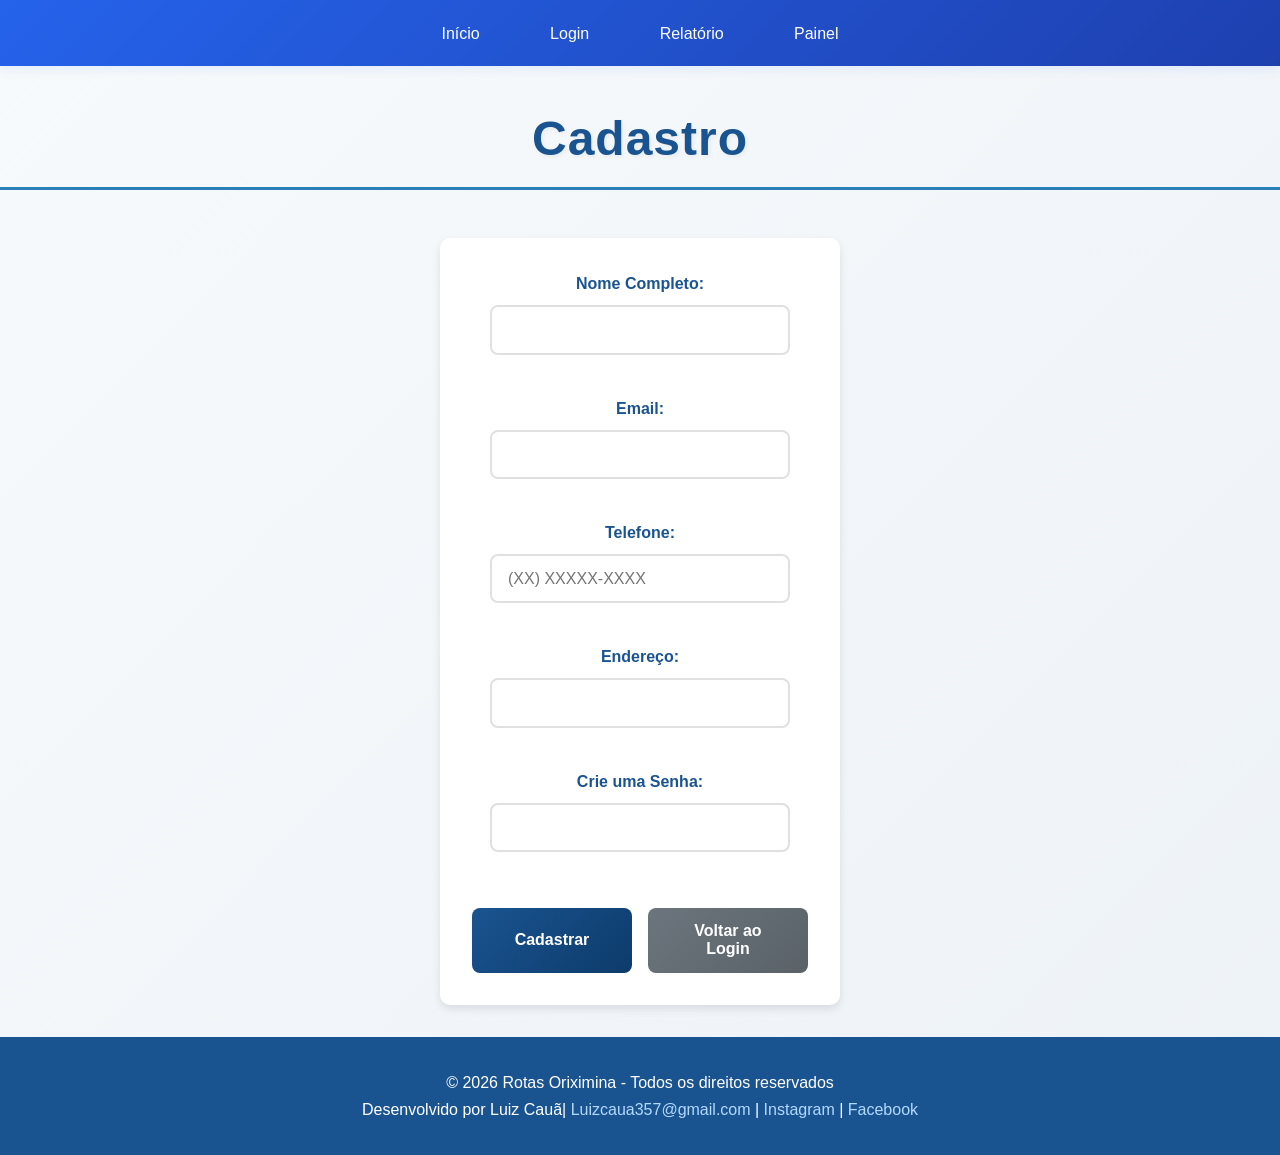
==== cadastro.html @ 0cd9c1b8 "Create cadastro.html for user registration form" ====
<!DOCTYPE html>
<html lang="pt-BR">
<head>
  <meta charset="UTF-8">
  <meta name="viewport" content="width=device-width, initial-scale=1.0">
  <title>Rotas Oriximina - Cadastro</title>
  <link rel="stylesheet" href="css/style.css">
</head>
<body>
  <header>
    <nav>
      <ul>
        <li><a href="index.html">Início</a></li>
        <li><a href="login.html">Login</a></li>
        <li><a href="relatorio.html">Relatório</a></li>
        <li><a href="painel.html">Painel</a></li>
      </ul>
    </nav>
  </header>
 
  <main>
    <h1 class="page-title">Cadastro</h1>
    <div class="form-container">
      <form class="login-form">
        <div class="form-group">
          <label for="nome">Nome Completo:</label>
          <input type="text" id="nome" name="nome" required>
        </div>
        
        <div class="form-group">
          <label for="email">Email:</label>
          <input type="email" id="email" name="email" required>
        </div>

        <div class="form-group">
          <label for="telefone">Telefone:</label>
          <input type="tel" id="telefone" name="telefone" placeholder="(XX) XXXXX-XXXX">
        </div>

        <div class="form-group">
          <label for="endereco">Endereço:</label>
          <input type="text" id="endereco" name="endereco">
        </div>


        <div class="form-group">
          <label for="senha">Crie uma Senha:</label>
          <input type="password" id="password" name="senha" required>
        </div>

        <div class="button-group">
          <button type="submit">Cadastrar</button>
          <button type="button" onclick="window.location.href='login.html'">Voltar ao Login</button>
        </div>
      </form>
    </div>
  </main>

  <footer>
    <p>
      &copy; 2026 Rotas Oriximina - Todos os direitos reservados<br>
      Desenvolvido por Luiz Cauã| 
    <a href="mailto:exemplo@educ.edu.br">Luizcaua357@gmail.com</a> |
    <a href="https://www.instagram.com/luiz.cos05/" target="_blank">Instagram</a> |
    <a href="https://www.facebook.com/profile.php?id=100088877208780" target="_blank">Facebook</a>
    </p>
  </footer>
</body>
</html>
---- css/style.css ----
* {
    margin: 0;
    padding: 0;
    box-sizing: border-box;
}
body {
    font-family: -apple-system, BlinkMacSystemFont, 'Segoe UI', 'Roboto', 'Oxygen', 'Ubuntu', 'Cantarell', sans-serif;
    line-height: 1.7;
    color: #4a5568;
    background: linear-gradient(135deg, #f7fafc 0%, #edf2f7 100%);
    min-height: 100vh;
}
header {
    background: linear-gradient(135deg, #2563eb 0%, #1e40af 100%);
    padding: 1.2rem 0;
    position: sticky;
    top: 0;
    z-index: 100;
    box-shadow: 0 2px 12px rgba(37, 99, 235, 0.1);
}
nav ul {
    list-style: none;
    display: flex;
    justify-content: center;
    gap: 2rem;
    flex-wrap: wrap;
}
nav a {
    color: white;
    text-decoration: none;
    font-weight: 500;
    padding: 0.6rem 1.2rem;
    transition: all 0.3s cubic-bezier(0.4, 0, 0.2, 1);
    border-radius: 6px;
}
nav a:hover {
    background-color: rgba(255, 255, 255, 0.1);
    transform: translateY(-2px);
}
.banner {
    background: linear-gradient(135deg, #1a5490, #124a70);
    color: white;
    padding: 3rem 2rem;
    text-align: center;
    margin-bottom: 2rem;
}
.login-header {
    background: linear-gradient(135deg, #1a5490, #124a70);
    color: white;
    padding: 3rem 2rem;
    text-align: center;
    margin-bottom: 2rem;
}
h1 {
    color: #ffffff;
    margin-bottom: 1.5rem;
    border-bottom: 3px solid #2980b9;
    padding-bottom: 0.5rem;
}
h2 {
    color: #2980b9;
    margin-top: 1.5rem;
    margin-bottom: 1rem;
}
h3 {
    color: #ffffff;
    margin-bottom: 1.5rem;
    border-bottom: 3px solid #2980b9;
    padding-bottom: 0.5rem;
}
.cards {
    display: grid;
    grid-template-columns: repeat(auto-fit, minmax(250px, 1fr));
    gap: 2rem;
    margin: 2rem 0;
}
.card {
    background-color: white;
    padding: 1.5rem;
    border-radius: 10px;
    box-shadow: 0 4px 8px rgba(0, 0, 0, 0.1);
    transition: transform 0.3s ease, box-shadow 0.3s ease;
    text-align: center;
    border-top: 5px solid #2980b9;
}
.card:hover {
    transform: translateY(-10px);
    box-shadow: 0 8px 16px rgba(0, 0, 0, 0.2);
}
.card h2 {
    margin-bottom: 1rem;
    color: #1a5490;
}
.card img {
    width: auto;
    height: 200px;
    object-fit: cover;
    border-radius: 15px;
    margin-bottom: 1rem;
}
.card p {
    margin-bottom: 1.5rem;
    color: #666;
}

input {
    width: auto;
    padding: 0.75rem;
    margin-bottom: 1rem;
    border: 1px solid #ccc;
    border-radius: 5px;
}

label {
    display: block;
    margin-bottom: auto;
    font-weight: bold;
    color: #333;
}
button {
 background-color: #1a5490;
 color: white;
border: none;
padding: 0.75rem 1.5rem;
border-radius: 5px;
 cursor: pointer;
font-size: 1rem;
 transition: background-color 0.3s ease;
}
button:hover {
    background-color: #0d3b6b;
}
.form-container {
    display: flex;
    justify-content: center;
    align-items: center;
    min-height: 70vh;
    padding: 2rem;
}
.login-form {
    background-color: white;
    padding: 2rem;
    border-radius: 10px;
    box-shadow: 0 4px 8px rgba(0, 0, 0, 0.1);
    max-width: 400px;
    width: 100%;
    text-align: center;
}
.form-group {
    margin-bottom: 1.5rem;
    display: flex;
    flex-direction: column;
    align-items: center;
}
.form-group label {
    margin-bottom: 0.5rem;
    font-weight: bold;
    color: #1a5490;
}
.form-group input {
    width: 100%;
    max-width: 300px;
    padding: 0.85rem 1rem;
    border: 2px solid #e0e0e0;
    border-radius: 8px;
    font-size: 1rem;
}
.form-group input:focus {
    outline: none;
    border-color: #1a5490;
    background-color: white;
    box-shadow: 0 0 0 3px rgba(26, 84, 144, 0.1);
}
.button-group {
    display: flex;
    gap: 1rem;
    justify-content: center;
    margin-top: 2.5rem;
    flex-wrap: wrap;
}
.button-group button {
    flex: 1;
    max-width: 170px;
    padding: 0.9rem 1.5rem;
    font-weight: bold;
    font-size: 1rem;
    border-radius: 8px;
    border: none;
    cursor: pointer;
    transition: all 0.3s ease;
}
.button-group button[type="submit"] {
    background: linear-gradient(135deg, #1a5490 0%, #0d3b6b 100%);
    color: white;
}
.button-group button[type="submit"]:hover {
    background: linear-gradient(135deg, #0d3b6b 0%, #082856 100%);
    transform: translateY(-2px);
    box-shadow: 0 8px 20px rgba(26, 84, 144, 0.3);
}
.button-group button[type="button"] {
    background: linear-gradient(135deg, #6c757d 0%, #5a6268 100%);
    color: white;
}
.button-group button[type="button"]:hover {
    background: linear-gradient(135deg, #5a6268 0%, #495057 100%);
    transform: translateY(-2px);
    box-shadow: 0 8px 20px rgba(108, 117, 125, 0.3);
}
.page-title {
    text-align: center;
    font-size: 3rem;
    color: #1a5490;
    margin: 2rem 0 1rem 0;
    font-weight: 700;
    letter-spacing: 1px;
    text-shadow: 2px 2px 4px rgba(0, 0, 0, 0.05);
}
footer {
    background-color: #1a5490;
    color: white;
    padding: 2rem;
    text-align: center;
    margin-top: auto;
}
footer a {
    color: #b3d9ff;
    text-decoration: none;
    transition: all 0.3s ease;
}
footer a:hover {
    color: #ffffff;
    text-decoration: underline;
}
.sidebar {
    width: 250px;
    background-color: #004b87;
    padding: 2rem;
    color: white;
}
.sidebar h2 {
    color: white;
    margin-bottom: 2rem;
    border: none;
}
.sidebar ul {
    list-style: none;
}
.sidebar li {
    margin-bottom: 1rem;
}
.sidebar a {
    color: white;
    text-decoration: none;
    font-size: 1rem;
    transition: opacity 0.3s ease;
}
.sidebar a:hover {
    opacity: 0.8;
}
.system-layout {
    display: flex;
    min-height: 100vh;
}
.main-content {
    flex: 1;
    padding: 2rem;
    background: linear-gradient(135deg, #f7fafc 0%, #edf2f7 100%);
}
.table-container {
    background: white;
    border-radius: 10px;
    overflow: hidden;
    box-shadow: 0 4px 8px rgba(0, 0, 0, 0.1);
    margin: 2rem 0;
}
table {
    width: 100%;
    border-collapse: collapse;
}
table thead {
    background-color: #004b87;
    color: white;
}
table th {
    padding: 1rem;
    text-align: left;
    font-weight: 600;
}
table td {
    padding: 1rem;
    border-bottom: 1px solid #e2e8f0;
}
table tbody tr:hover {
    background-color: #f8f9fa;
}
.status-em-analise {
    color: #f6a623;
    font-weight: bold;
}
.status-ativo {
    color: #10b981;
    font-weight: bold;
}
.status-inativo {
    color: #ef4444;
    font-weight: bold;
}
.form-title {
    color: #004b87;
    margin-bottom: 1rem;
}
.feedback-form {
    margin-top: 2rem;
    max-width: 100%;
}
.input-group {
    margin-bottom: 1.5rem;
    display: flex;
    flex-direction: column;
}
.input-group label {
    margin-bottom: 0.5rem;
    font-weight: 600;
    color: #374151;
}
.input-group input,
.input-group select {
    padding: 0.75rem;
    border: 2px solid #e2e8f0;
    border-radius: 6px;
    font-size: 1rem;
    transition: all 0.3s ease;
}
.input-group input:focus,
.input-group select:focus {
    outline: none;
    border-color: #2563eb;
    box-shadow: 0 0 0 3px rgba(37, 99, 235, 0.1);
}
.btn {
    background: linear-gradient(135deg, #2563eb 0%, #1e40af 100%);
    color: white;
    padding: 0.85rem 1.5rem;
    border: none;
    border-radius: 6px;
    font-weight: 600;
    cursor: pointer;
    transition: all 0.3s ease;
}
.btn:hover {
    transform: translateY(-2px);
    box-shadow: 0 8px 16px rgba(37, 99, 235, 0.2);
    text-decoration: none;
}

.btn {
    display: inline-block;
    margin-top: 1.5rem;
    margin-bottom: 0;
}

.about {
    padding: 3rem 2rem;
    background: white;
    margin: 2rem 0;
}

.container {
    max-width: 1200px;
    margin: 0 auto;
    padding: 0 1rem;
}

.about-content {
    max-width: 800px;
    margin: 0 auto;
}

.section-header {
    margin-bottom: 1.5rem;
}

.section-header h2 {
    font-size: 2rem;
    margin-top: 0;
}

.about-text {
    line-height: 1.8;
    margin-bottom: 1rem;
}

.about-text p {
    color: #4a5568;
    margin-bottom: 1rem;
    font-size: 1.05rem;
}

.cards-section {
    padding: 3rem 2rem;
    background: linear-gradient(135deg, #f7fafc 0%, #edf2f7 100%);
}
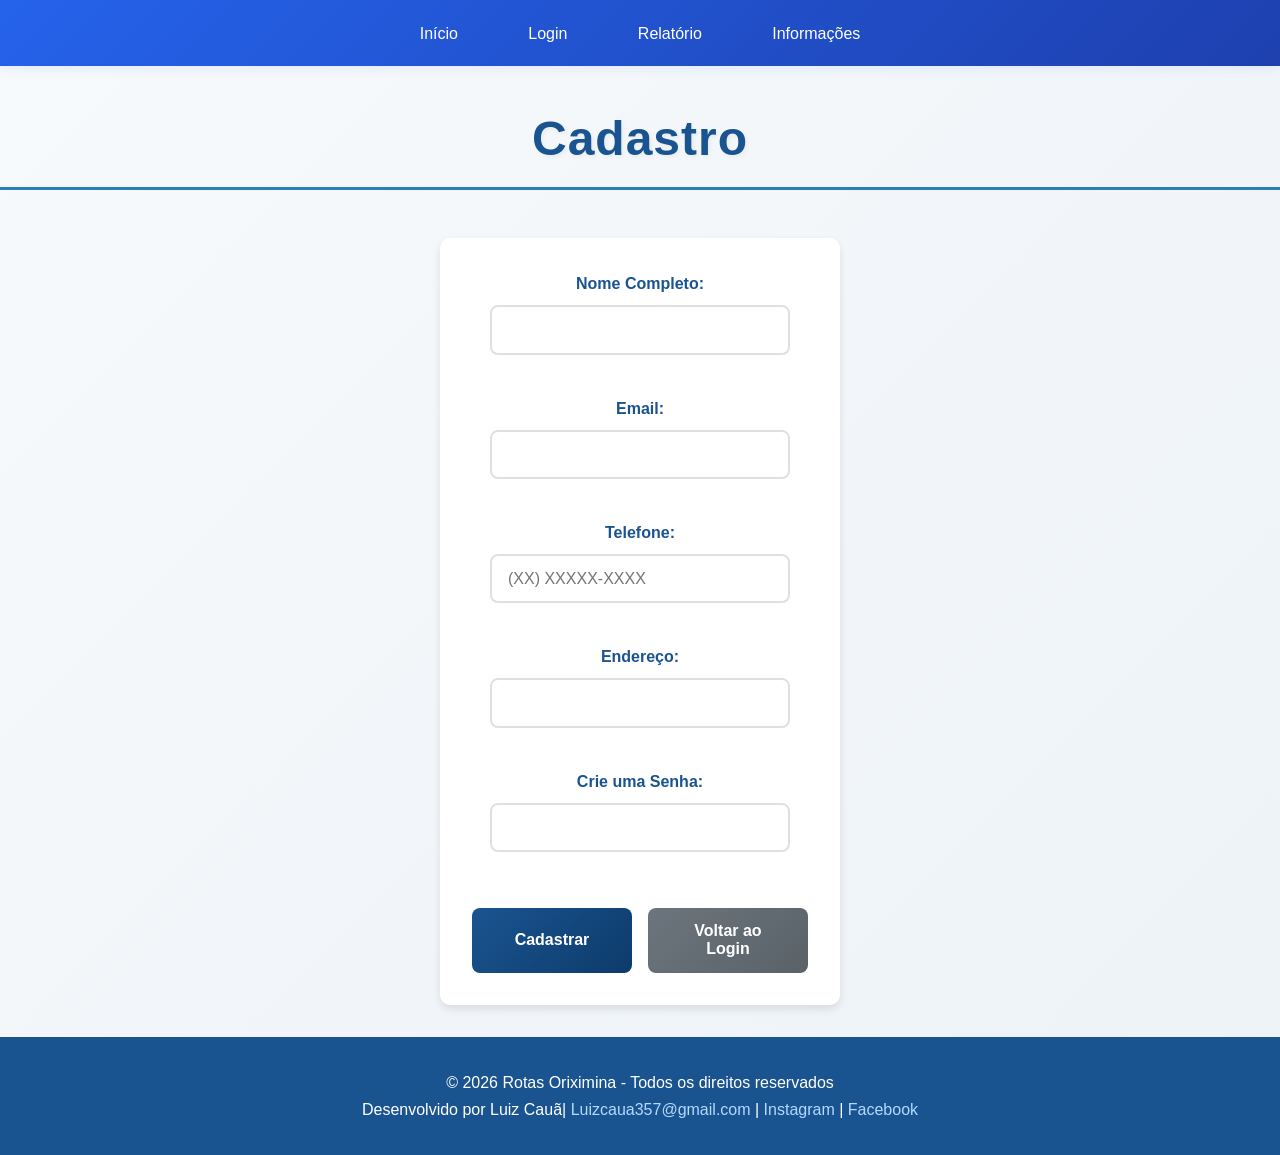
==== commit 2d08e785: "Update cadastro.html" ====
--- a/cadastro.html
+++ b/cadastro.html
@@ -13,7 +13,7 @@
         <li><a href="index.html">Início</a></li>
         <li><a href="login.html">Login</a></li>
         <li><a href="relatorio.html">Relatório</a></li>
-        <li><a href="painel.html">Painel</a></li>
+        <li><a href="painel.html">Informações</a></li>
       </ul>
     </nav>
   </header>
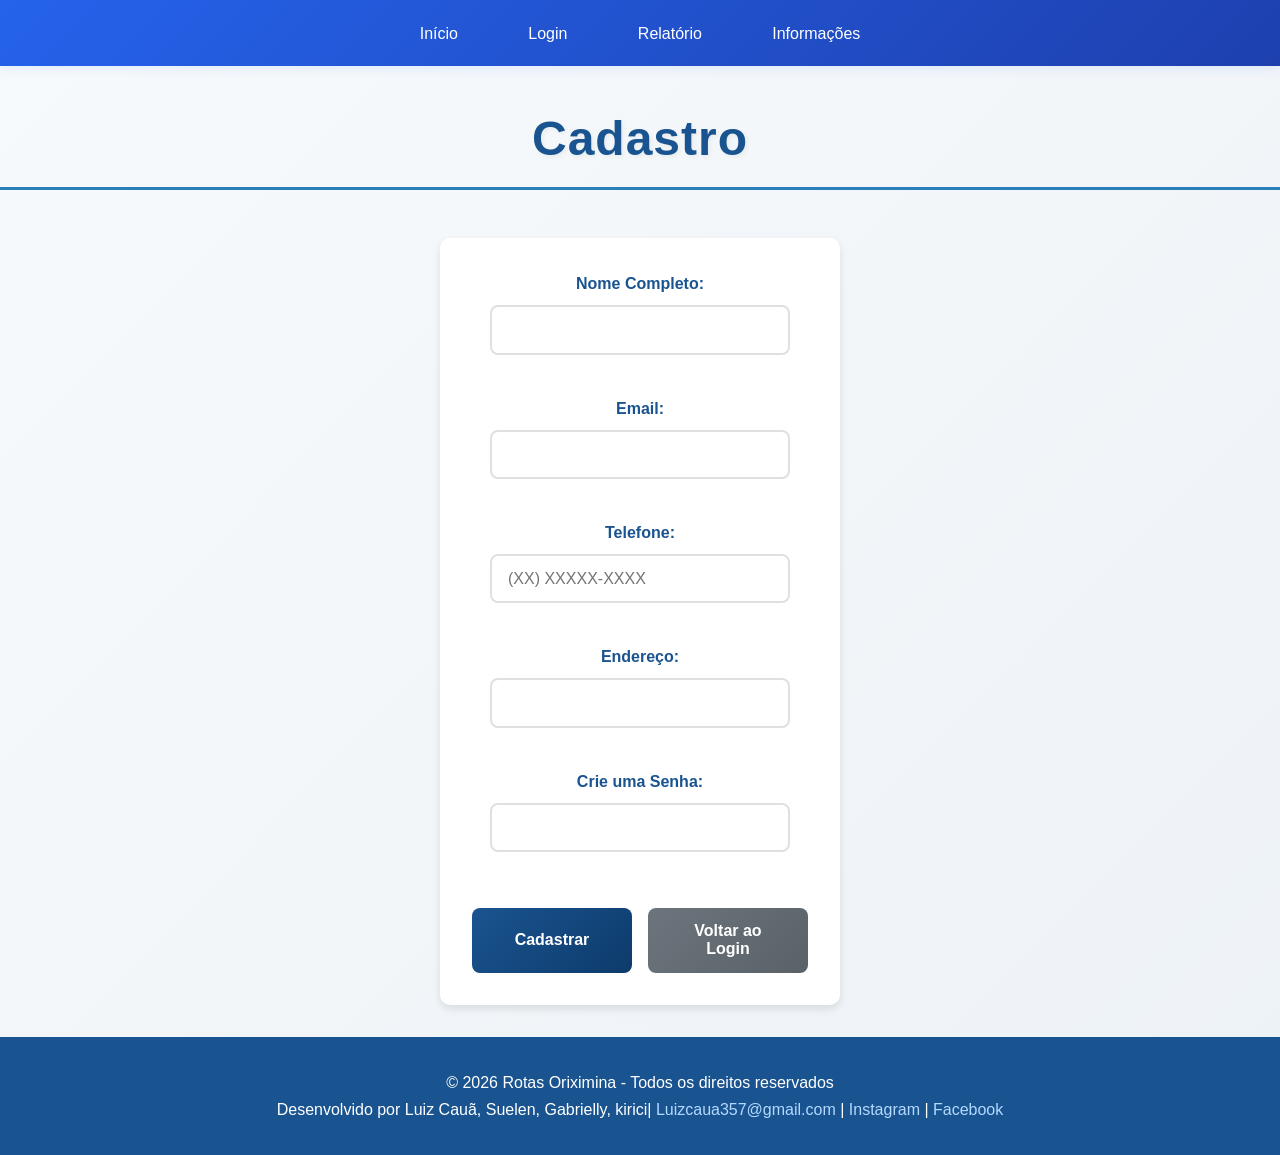
==== commit 6c551e02: "Add additional developers' names in footer Updated footer to include additional developers' names." ====
--- a/cadastro.html
+++ b/cadastro.html
@@ -59,7 +59,7 @@
   <footer>
     <p>
       &copy; 2026 Rotas Oriximina - Todos os direitos reservados<br>
-      Desenvolvido por Luiz Cauã| 
+      Desenvolvido por Luiz Cauã, Suelen, Gabrielly, kirici| 
     <a href="mailto:exemplo@educ.edu.br">Luizcaua357@gmail.com</a> |
     <a href="https://www.instagram.com/luiz.cos05/" target="_blank">Instagram</a> |
     <a href="https://www.facebook.com/profile.php?id=100088877208780" target="_blank">Facebook</a>
--- a/css/style.css
+++ b/css/style.css
@@ -76,12 +76,15 @@
 }
 .card {
     background-color: white;
-    padding: 1.5rem;
+    padding: 0;
     border-radius: 10px;
     box-shadow: 0 4px 8px rgba(0, 0, 0, 0.1);
     transition: transform 0.3s ease, box-shadow 0.3s ease;
     text-align: center;
     border-top: 5px solid #2980b9;
+    overflow: hidden;
+    display: flex;
+    flex-direction: column;
 }
 .card:hover {
     transform: translateY(-10px);
@@ -90,17 +93,23 @@
 .card h2 {
     margin-bottom: 1rem;
     color: #1a5490;
+    padding: 1.5rem 1.5rem 0.5rem;
 }
 .card img {
-    width: auto;
+    width: 100%;
     height: 200px;
     object-fit: cover;
-    border-radius: 15px;
-    margin-bottom: 1rem;
+    border-radius: 0;
+    margin-bottom: 0;
+    display: block;
 }
 .card p {
-    margin-bottom: 1.5rem;
+    margin-bottom: 1rem;
     color: #666;
+    padding: 0 1.5rem;
+}
+.card button {
+    margin: 0 1.5rem 1.5rem;
 }
 
 input {
@@ -401,3 +410,22 @@
     padding: 3rem 2rem;
     background: linear-gradient(135deg, #f7fafc 0%, #edf2f7 100%);
 }
+
+.info-linha {
+    display: flex;
+    gap: 2rem;
+    margin-bottom: 1.5rem;
+    flex-wrap: wrap;
+}
+
+.data, .hora, .linha, .origem, .destino, .seta {
+    font-weight: 500;
+    color: #374151;
+}
+
+.data, .hora {
+    padding: 0.75rem 1.5rem;
+    background: #e0e7ff;
+    border-radius: 8px;
+    border-left: 4px solid #2563eb;
+}
